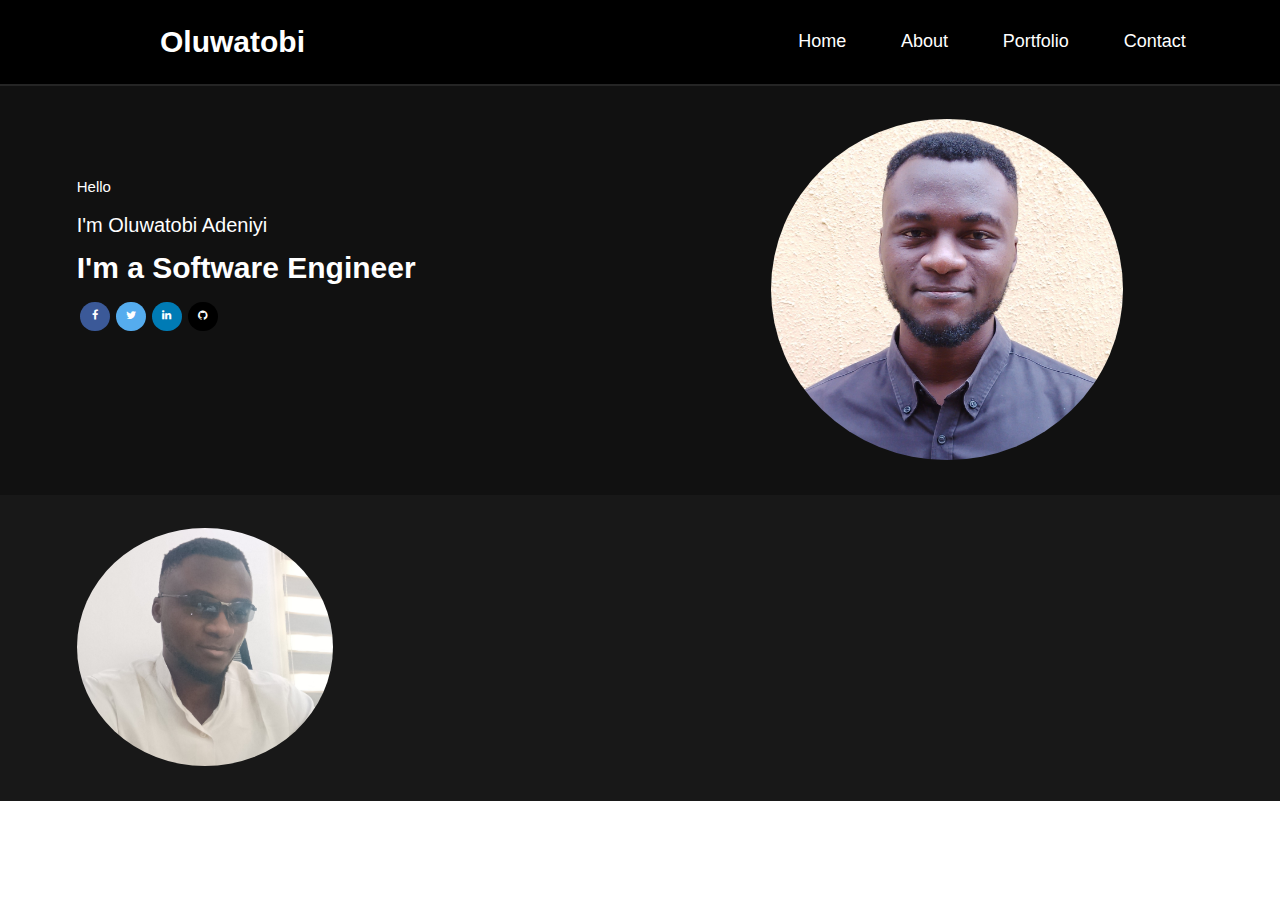
==== profile.html @ 967f04e5 "Initial commit" ====
<!DOCTYPE html>
<html lang="en">
  <head>
    <meta charset="UTF-8" />
    <meta name="viewport" content="width=device-width, initial-scale=1.0" />
    <title>Oluwatobi Adeniyi's Profile</title>
    <link rel="stylesheet" href="profile.css" />
    <link rel="icon" src="" />
    <link
      rel="stylesheet"
      href="https://cdnjs.cloudflare.com/ajax/libs/font-awesome/4.7.0/css/font-awesome.min.css"
    />
  </head>
  <body>
    <!-- Header -->
    <header class="header">
      <div class="container">
        <a href="#" class="nav-home">
          <h2 class="name">Oluwatobi</h2>
        </a>
        <nav class="navbar-menu">
          <ul class="nav">
            <li class="nav-item">
              <a href="#" class="nav-link">Home</a>
            </li>
            <li class="nav-item">
              <a href="#about" class="nav-link">About</a>
            </li>
            <li class="nav-item">
              <a href="#portfolio" class="nav-link">Portfolio</a>
            </li>
            <li class="nav-item">
              <a href="#contact" class="nav-link">Contact</a>
            </li>
          </ul>
        </nav>
      </div>
    </header>
    <!-- Hero -->
    <section class="hero-section">
      <div class="profile-container">
        <div class="container">
          <p class="p-1">Hello</p>
          <p class="p-2">I'm Oluwatobi Adeniyi</p>
          <p class="p-3">I'm a Software Engineer</p>
          <div class="media-handles">
            <a href="#" class="fa fa-facebook"></a>
            <a href="#" class="fa fa-twitter"></a>
            <a href="#" class="fa fa-linkedin"></a>
            <a href="#" class="fa fa-github"></a>
          </div>
        </div>
        <div class="profile-image">
          <img src="profile-image-1.jpg" alt="profile-image" />
        </div>
      </div>
    </section>
    <!-- About -->
    <section class="about-section" id="about">
      <div class="about-me">
        <div class="about-image">
          <img src="profile-image-2.jpg" alt="about-image" />
        </div>
      </div>
    </section>
  </body>
</html>
---- profile.css ----
*,
*:before,
*:after {
  box-sizing: border-box;
}

html {
  scroll-behavior: smooth;
  font-size: 68.5%;
  overflow: auto;
}

body {
  font-family: "Open Sans", "Helvetica Neue", Helvetica, Arial, sans-serif;
  padding: 0;
  margin: 0;
}

.header {
  background-color: black;
  margin: 0;
  padding: 0;
  border-bottom: 2px solid rgb(37, 37, 37);
}

.nav-home {
  text-decoration: none;
}

.nav-home:hover {
  text-decoration: none;
}

.nav-home:visited {
  text-decoration: none;
  color: white;
}

.container {
  max-width: 960px;
  margin-left: auto;
  margin-right: auto;
  display: flex;
  flex-direction: row;
  gap: 25rem;
}

.name {
  color: white;
  font-size: 30px;
  padding-left: 0;
}

.navbar-menu {
  display: flex;
  flex-direction: row;
  align-items: flex-end;
  margin: auto;
  padding: auto;
}

ul.nav {
  margin: 0;
  padding: 0;
  list-style: none;
  display: flex;
  justify-content: space-evenly;
  align-items: flex-end;
  gap: 5rem;
  /* padding: auto; */
  padding-left: 20rem;
  font-size: 18px;
}

.nav-item a {
  text-decoration: none;
  color: white;
}

.nav-item a:visited {
  color: crimson;
}

.nav-item a:hover {
  text-decoration: underline;
  opacity: 0.7;
}

.nav-item a:active {
  background-color: grey;
}

.hero-section {
  display: flex;
  flex-direction: column;
  background-color: rgb(17, 17, 17);
  color: white;
  justify-content: space-evenly;
  align-items: flex-start;
}

.hero-section .profile-container {
  display: flex;
  flex-direction: row;
  align-items: flex-start;
  justify-content: space-between;
  /* margin: 7rem;
  margin-bottom: 10px;
  gap: 0; */
}

.profile-container .container {
  display: flex;
  flex-direction: column;
  align-items: flex-start;
  justify-content: space-between;
  margin: 7rem;
  /* margin-bottom: 10px; */
  gap: 0;
  width: 100%;
  height: auto;
}

.container .p-1 {
  font-size: 15px;
  padding: auto;
}

.container .p-2 {
  font-size: 20px;
  margin: 4px 0 4px 0;
  padding-bottom: 10px;
}

.container .p-3 {
  font-size: 30px;
  padding: 0;
  margin: 0;
  font-weight: 600;
}

.hero-section .media-handles {
  display: flex;
  flex-direction: row;
  justify-content: center;
  align-items: flex-start;
  /* margin: 7rem; */
  margin-top: 10px;
  margin-bottom: 10px;
  padding: 0;
}

.fa {
  padding: 9.5px;
  font-size: 15px;
  width: 30px;
  text-align: center;
  text-decoration: none;
  margin: 7px 3px;
  background-repeat: no-repeat;
}

.fa-facebook {
  background: #3b5998;
  color: white;
  background-repeat: no-repeat;
  border-radius: 50%;
}

.fa-twitter {
  background: #55acee;
  color: white;
  background-repeat: no-repeat;
  border-radius: 50%;
}

.fa-linkedin {
  background: #007bb5;
  color: white;
  border-radius: 50%;
  background-repeat: no-repeat;
}

.fa-github {
  background: #000000;
  color: white;
  border-radius: 50%;
  background-repeat: no-repeat;
}

.profile-image {
  margin: 0;
  padding: 0;
}

.hero-section img {
  border-radius: 50%;
  width: 60%;
  height: 100%;
  margin: 3rem 7rem;
  position: relative;
}

.about-section {
  display: flex;
  flex-direction: row;
  background-color: rgb(24, 24, 24);
  color: white;
}

.about-image {
  margin: 0;
  padding: 0;
}

.about-image img {
  width: 20%;
  position: relative;
  margin: 3rem 7rem;
  height: 100%;
  border-radius: 50%;
}
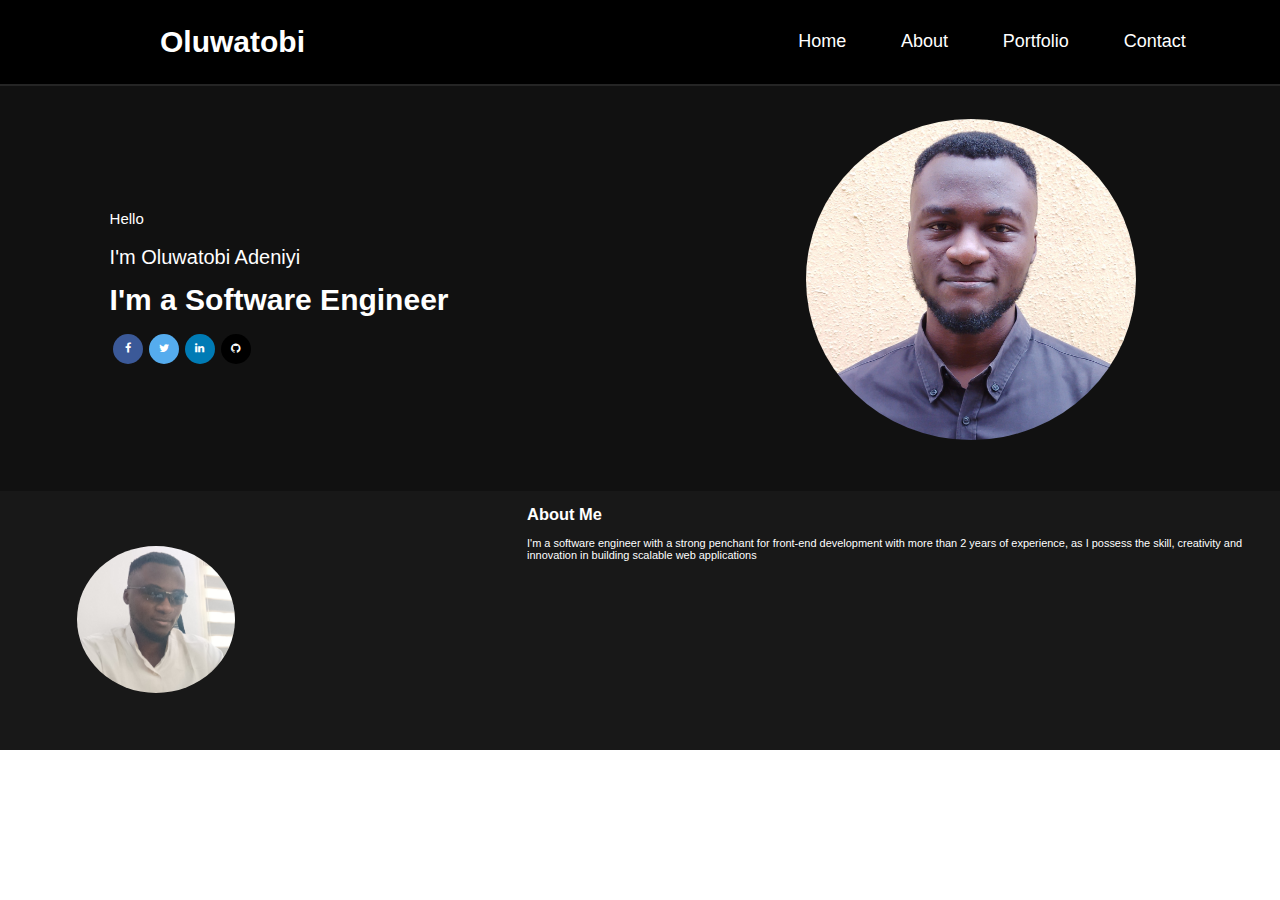
==== commit 02886754: "Update profile.html" ====
--- a/profile.html
+++ b/profile.html
@@ -57,9 +57,18 @@
     </section>
     <!-- About -->
     <section class="about-section" id="about">
-      <div class="about-me">
+      <div class="about-div">
         <div class="about-image">
           <img src="profile-image-2.jpg" alt="about-image" />
+        </div>
+        <div class="about-me">
+          <h2>About Me</h2>
+          <p>
+            I'm a software engineer with a strong penchant for front-end
+            development with more than 2 years of experience, as I possess the
+            skill, creativity and innovation in building scalable web
+            applications
+          </p>
         </div>
       </div>
     </section>
--- a/profile.css
+++ b/profile.css
@@ -114,7 +114,7 @@
   flex-direction: column;
   align-items: flex-start;
   justify-content: space-between;
-  margin: 7rem;
+  margin: 10rem;
   /* margin-bottom: 10px; */
   gap: 0;
   width: 100%;
@@ -208,15 +208,27 @@
   color: white;
 }
 
+.about-div {
+  display: flex;
+  flex-direction: row;
+  /* justify-content: space-evenly; */
+  align-items: flex-start;
+}
+
 .about-image {
   margin: 0;
   padding: 0;
+  width: 70%;
 }
 
 .about-image img {
-  width: 20%;
-  position: relative;
-  margin: 3rem 7rem;
+  width: 30%;
+  margin: 5rem 7rem;
   height: 100%;
   border-radius: 50%;
 }
+
+.about-me {
+  width: 100%;
+  /* word-wrap: 10; */
+}
